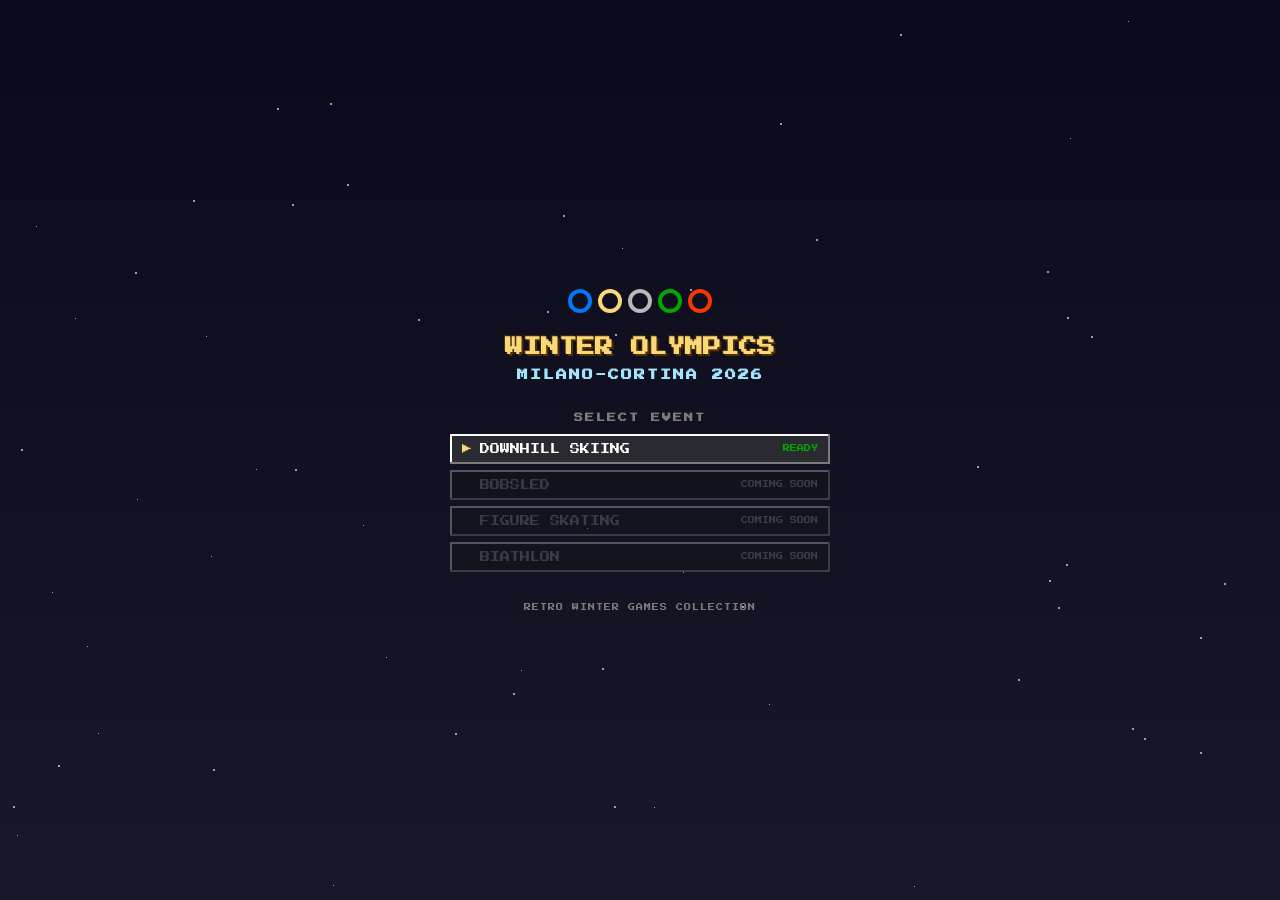
==== index.html @ 75e728e5 "Add Winter Olympics 2026 retro game collection with downhill skiing NES-style retro game collection " ====
<!DOCTYPE html>
<html lang="en">
<head>
  <meta charset="UTF-8">
  <meta name="viewport" content="width=device-width, initial-scale=1.0, maximum-scale=1.0, user-scalable=no">
  <title>Winter Olympics 2026 - Retro Games</title>
  <link rel="preconnect" href="https://fonts.googleapis.com">
  <link rel="preconnect" href="https://fonts.gstatic.com" crossorigin>
  <link href="https://fonts.googleapis.com/css2?family=Press+Start+2P&display=swap" rel="stylesheet">
  <link rel="stylesheet" href="css/nes-palette.css">
  <link rel="stylesheet" href="css/main.css">
</head>
<body>
  <canvas id="snow-bg"></canvas>
  <div id="screen">
    <header id="title-section">
      <div id="rings">
        <span class="ring ring-blue"></span>
        <span class="ring ring-gold"></span>
        <span class="ring ring-black"></span>
        <span class="ring ring-green"></span>
        <span class="ring ring-red"></span>
      </div>
      <h1 id="title">WINTER OLYMPICS</h1>
      <h2 id="subtitle">MILANO-CORTINA 2026</h2>
    </header>

    <nav id="game-menu">
      <h3 class="menu-label">SELECT EVENT</h3>
      <ul id="game-list">
        <li class="game-item active" data-game="skiing">
          <span class="cursor">&#9654;</span>
          <span class="game-name">DOWNHILL SKIING</span>
          <span class="game-status ready">READY</span>
        </li>
        <li class="game-item disabled" data-game="bobsled">
          <span class="cursor">&#9654;</span>
          <span class="game-name">BOBSLED</span>
          <span class="game-status">COMING SOON</span>
        </li>
        <li class="game-item disabled" data-game="figure-skating">
          <span class="cursor">&#9654;</span>
          <span class="game-name">FIGURE SKATING</span>
          <span class="game-status">COMING SOON</span>
        </li>
        <li class="game-item disabled" data-game="biathlon">
          <span class="cursor">&#9654;</span>
          <span class="game-name">BIATHLON</span>
          <span class="game-status">COMING SOON</span>
        </li>
      </ul>
    </nav>

    <footer id="footer">
      <p>RETRO WINTER GAMES COLLECTION</p>
    </footer>
  </div>
  <script type="module" src="js/menu.js"></script>
</body>
</html>
---- css/nes-palette.css ----
/* NES Color Palette - CSS Custom Properties */
:root {
  /* Whites & Grays */
  --nes-white: #FCFCFC;
  --nes-light-gray: #D8D8D8;
  --nes-gray: #B8B8B8;
  --nes-dark-gray: #7C7C7C;
  --nes-black: #181818;

  /* Blues */
  --nes-sky-light: #A4E4FC;
  --nes-sky: #3CBCFC;
  --nes-blue: #0078F8;
  --nes-blue-dark: #0058F8;
  --nes-navy: #0000FC;

  /* Reds */
  --nes-red: #F83800;
  --nes-red-dark: #A80000;
  --nes-red-light: #F87858;

  /* Greens */
  --nes-green-bright: #00A800;
  --nes-green: #005800;
  --nes-green-light: #B8F818;

  /* Yellows / Golds */
  --nes-gold: #F8D878;
  --nes-yellow: #F8E800;
  --nes-orange: #FCA044;

  /* Browns */
  --nes-brown: #503000;
  --nes-brown-light: #AC7C00;

  /* Purples */
  --nes-purple: #6844FC;
  --nes-magenta: #D800CC;
}
---- css/main.css ----
/* Landing Page - NES Retro Style */
@import url('./nes-palette.css');

* {
  margin: 0;
  padding: 0;
  box-sizing: border-box;
}

html, body {
  width: 100%;
  height: 100%;
  overflow: hidden;
  background: var(--nes-black);
  font-family: 'Press Start 2P', monospace;
  color: var(--nes-white);
  -webkit-user-select: none;
  user-select: none;
}

/* Snow background canvas */
#snow-bg {
  position: fixed;
  top: 0;
  left: 0;
  width: 100%;
  height: 100%;
  z-index: 0;
  pointer-events: none;
}

/* Main screen container - CRT TV feel */
#screen {
  position: relative;
  z-index: 1;
  max-width: 480px;
  margin: 0 auto;
  min-height: 100vh;
  display: flex;
  flex-direction: column;
  justify-content: center;
  align-items: center;
  padding: 20px 16px;
  gap: 24px;
}

/* Title Section */
#title-section {
  text-align: center;
}

#rings {
  display: flex;
  justify-content: center;
  gap: 4px;
  margin-bottom: 16px;
}

.ring {
  display: inline-block;
  width: 18px;
  height: 18px;
  border-radius: 50%;
  border: 3px solid;
}

.ring-blue { border-color: var(--nes-blue); }
.ring-gold { border-color: var(--nes-gold); }
.ring-black { border-color: var(--nes-gray); }
.ring-green { border-color: var(--nes-green-bright); }
.ring-red { border-color: var(--nes-red); }

#title {
  font-size: clamp(10px, 4vw, 18px);
  color: var(--nes-gold);
  line-height: 1.6;
  text-shadow:
    2px 2px 0 var(--nes-brown),
    -1px -1px 0 var(--nes-brown);
}

#subtitle {
  font-size: clamp(7px, 2.5vw, 11px);
  color: var(--nes-sky-light);
  margin-top: 8px;
  letter-spacing: 2px;
}

/* Game Menu */
#game-menu {
  width: 100%;
  max-width: 380px;
}

.menu-label {
  font-size: clamp(6px, 2vw, 9px);
  color: var(--nes-dark-gray);
  text-align: center;
  margin-bottom: 12px;
  letter-spacing: 2px;
}

#game-list {
  list-style: none;
  display: flex;
  flex-direction: column;
  gap: 6px;
}

.game-item {
  display: flex;
  align-items: center;
  gap: 8px;
  padding: 10px 12px;
  background: rgba(24, 24, 24, 0.8);
  cursor: pointer;
  transition: background 0.1s;
  position: relative;

  /* NES-style border using box-shadow */
  box-shadow:
    inset -2px -2px 0 var(--nes-dark-gray),
    inset 2px 2px 0 var(--nes-gray);
}

.game-item.active {
  background: rgba(60, 60, 60, 0.6);
  box-shadow:
    inset -2px -2px 0 var(--nes-dark-gray),
    inset 2px 2px 0 var(--nes-white);
}

.game-item.disabled {
  opacity: 0.4;
  cursor: default;
}

.cursor {
  font-size: clamp(7px, 2vw, 10px);
  color: var(--nes-gold);
  opacity: 0;
  transition: opacity 0.1s;
  flex-shrink: 0;
}

.game-item.active .cursor {
  opacity: 1;
  animation: blink 0.8s step-end infinite;
}

.game-name {
  font-size: clamp(7px, 2.5vw, 10px);
  flex-grow: 1;
  color: var(--nes-white);
}

.game-item.disabled .game-name {
  color: var(--nes-dark-gray);
}

.game-status {
  font-size: clamp(5px, 1.5vw, 7px);
  color: var(--nes-dark-gray);
  flex-shrink: 0;
}

.game-status.ready {
  color: var(--nes-green-bright);
}

@keyframes blink {
  0%, 100% { opacity: 1; }
  50% { opacity: 0; }
}

/* Footer */
#footer {
  text-align: center;
}

#footer p {
  font-size: clamp(5px, 1.5vw, 7px);
  color: var(--nes-dark-gray);
  letter-spacing: 1px;
}

/* Touch tap feedback */
.game-item:active:not(.disabled) {
  background: rgba(80, 80, 80, 0.6);
}

/* Responsive adjustments */
@media (min-height: 700px) {
  #screen {
    gap: 32px;
  }
}

@media (min-width: 600px) {
  .ring {
    width: 24px;
    height: 24px;
    border-width: 4px;
  }

  #rings {
    gap: 6px;
    margin-bottom: 20px;
  }
}
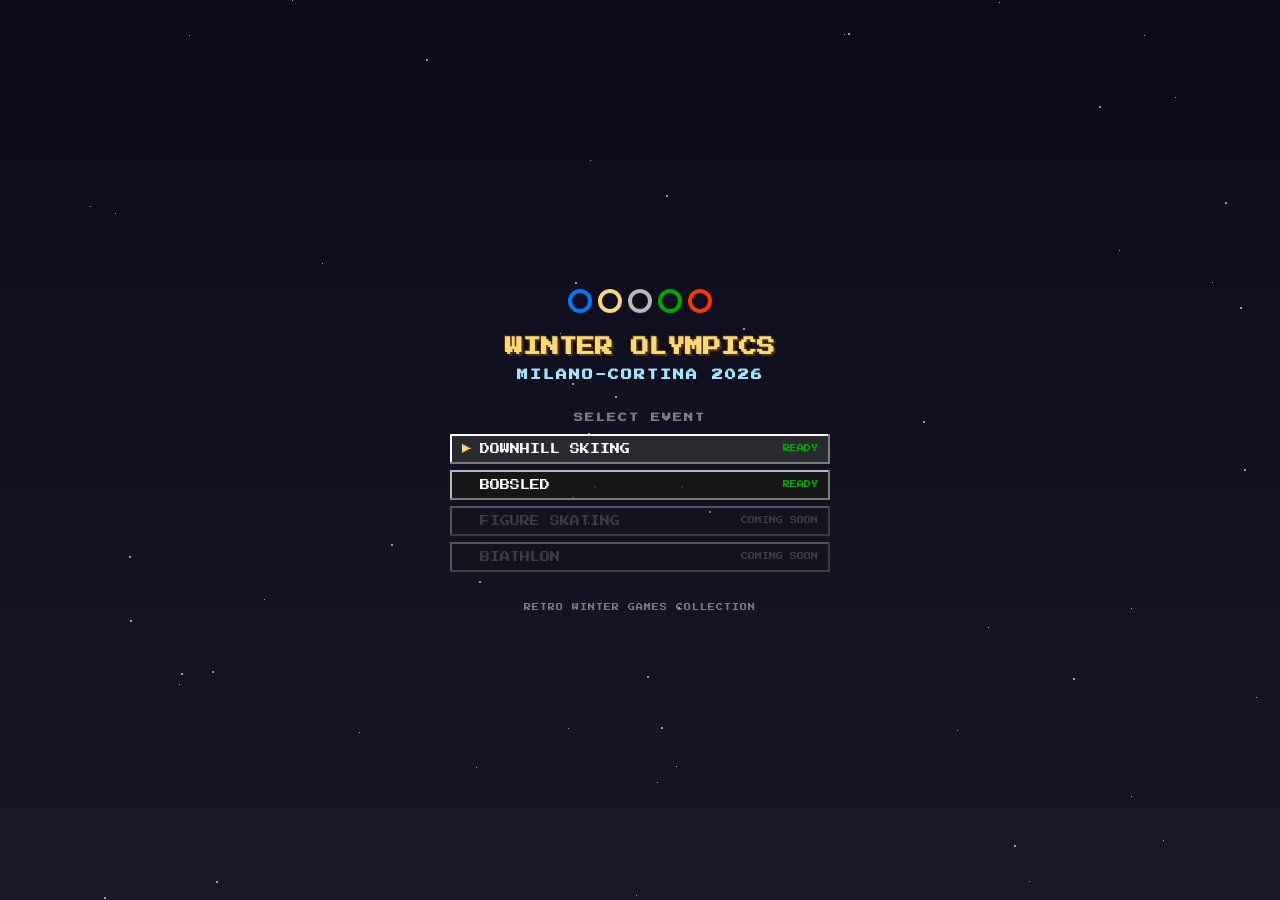
==== commit a1330230: "Enable bobsled menu item on landing page - Remove disabled class from bobsled list item - Change sta" ====
--- a/index.html
+++ b/index.html
@@ -33,10 +33,10 @@
           <span class="game-name">DOWNHILL SKIING</span>
           <span class="game-status ready">READY</span>
         </li>
-        <li class="game-item disabled" data-game="bobsled">
+        <li class="game-item" data-game="bobsled">
           <span class="cursor">&#9654;</span>
           <span class="game-name">BOBSLED</span>
-          <span class="game-status">COMING SOON</span>
+          <span class="game-status ready">READY</span>
         </li>
         <li class="game-item disabled" data-game="figure-skating">
           <span class="cursor">&#9654;</span>
